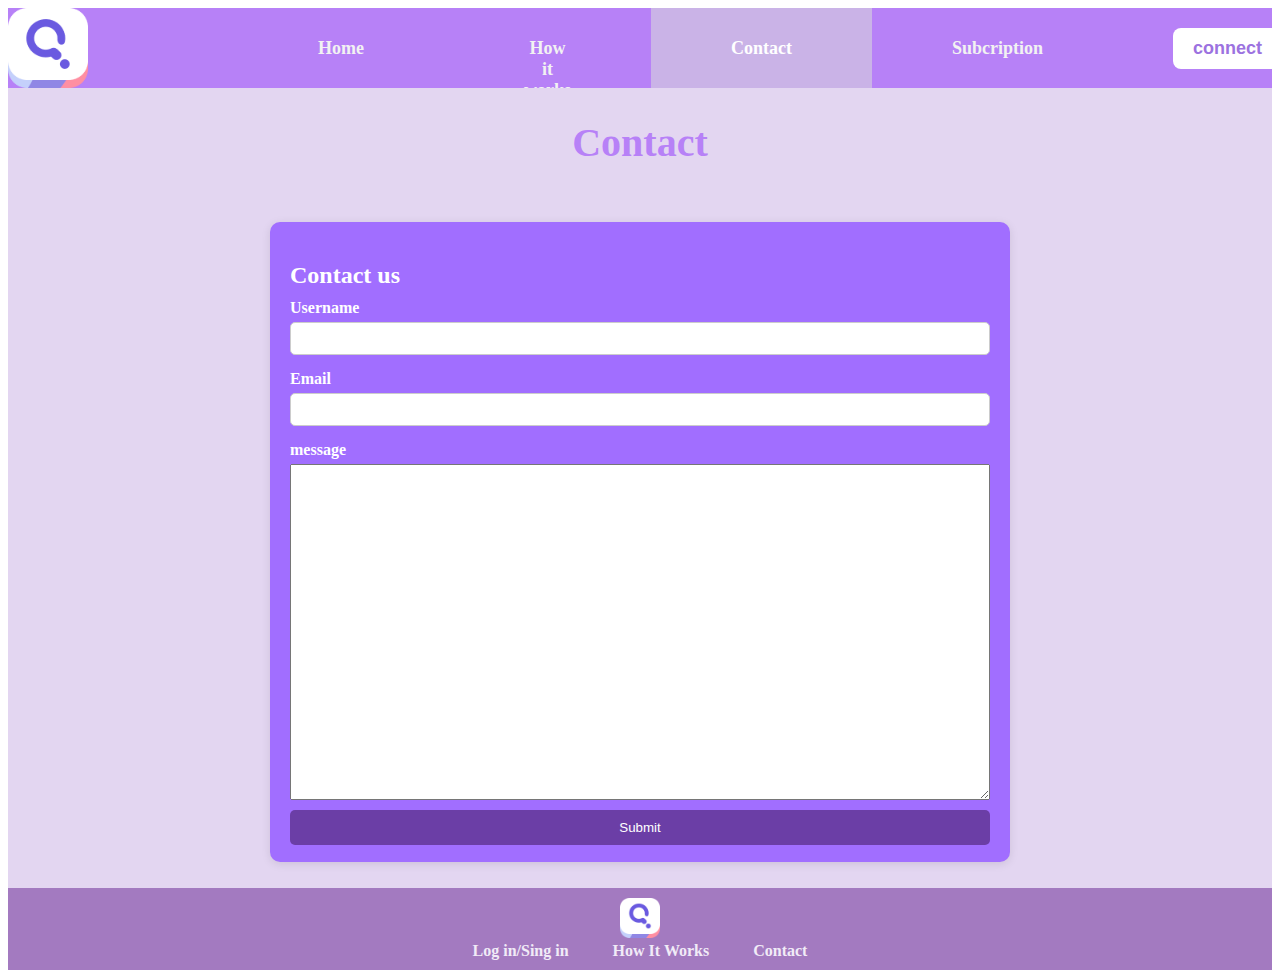
==== contact.html @ e5a0df44 "commit" ====
<!DOCTYPE html>
<html lang="en">
<head>
    <meta charset="UTF-8">
    <meta name="viewport" content="width=device-width, initial-scale=1.0">
    <title>Document</title>
    <link rel="stylesheet" href="contact.css">
</head>
<script>
     // JavaScript code
     const signupForm = document.getElementById("signupForm");
    
    signupForm.addEventListener("submit", function(event) {
      const textInput = document.getElementById("text");
    
      const usernameInput = document.getElementById("username");
      const emailInput = document.getElementById("email");
      
      const textError = document.getElementById("textError");
      const usernameError = document.getElementById("usernameError");
      const emailError = document.getElementById("emailError");
      
      // Reset previous error messages
      usernameError.textContent = "";
      emailError.textContent = "";
      textError.textContent="";
      

      // Perform form validation
      if (usernameInput.value.trim() === "") {
        usernameError.textContent = "Username is required";
        event.preventDefault();
      }
      if (textInput.value.trim() === "") {
        textError.textContent = "   Text is required";
        event.preventDefault();
      }
      
      
      if (emailInput.value.trim() === "") {
        emailError.textContent = "Email is required";
        event.preventDefault();
      }

      
    });
    document.addEventListener("DOMContentLoaded", function() {
            const contactForm = document.getElementById("contact");

            contactForm.addEventListener("submit", function(event) {
                event.preventDefault();
                alert("Form submitted successfully!");
                contactForm.reset();
            });
        });
    
</script>
<body>
    <div class="topnav">
        <div class="pic"><img src="Logo.png" alt="logo" height="80px"></div>
        <a  href="index.html">Home</a>
        <a href="works.html">How it works</a>
        <a class="active" href="contact.html">Contact</a>
        <a href="price.html">Subcription</a>
        <div class="connect"><button class="butt" onclick="document.location='inscription.html'">connect</button></div>
    </div>
    <div class="body">
    <h1>Contact</h1>
     <div class="contact">
        <h2>Contact us </h2>
        <form class="contact-form" id="contact">
        <label for="username">Username</label>
        <input type="text" id="username" name="username" required>
        <div id="usernameError" class="error-message"></div>
        <label for="email">Email</label>
        <input type="email" id="email" name="email" required>
        <div id="emailError" class="error-message"></div>
        <label for="message">message</label>
        <textarea id="text" name="text" rows="22" required></textarea>
        <div id="textError" class="error-message"></div>
        <button type="submit" id="submit-button">Submit</button>

        </form>
     </div>
    </div>
    <footer>
        <div class="footer-content">
            <img src="Logo.png" alt="logo">
            <nav>
                <ul>
                    <li><a href="inscription.html">Log in/Sing in</a></li>
                                <li><a href="works.html">How It Works</a></li>
                                <li><a href="contact.html">Contact</a></li>
                </ul>
            </nav>
        </div>
    </footer>
</body>
</html>
---- contact.css ----
.topnav {
    background-color: #b781f7;
    display: flex;
    overflow: hidden;
    position: sticky;
    justify-content: space-between;
    
    width: 100%;
    height: 20%;
    height: 80px;
    border: 1px;
    border-color: #7300ff;
  }
  
  
  .topnav a {
    color: #f2f2f2;
    text-align: center;
    padding: 30px 80px;
    text-decoration: none;
    font-weight: bold;
    font-size: 18px;
    margin-left: 0px;
    margin-right: 0px;
    
   
  }
  .topnav button{
  margin-left: 50px;
margin-top: 20px;
margin-right: 50px;}
  
  
  /* Change the color of links on hover */
  .topnav a:hover {
    background-color:  #cab3e7;
    ;
    color: purple;
  }
  
  /* Add an active class to highlight the current page */
  .topnav a.active {
    background-color: #cab3e7;
    color: white;
  }
  .pic{
    margin-right: 150px;
    
  }
  .body{
    background-color: #e3d6f1;
    display: flex;
    flex-direction: column;
    justify-content: space-around;
    align-items: center;
    height: 800px;
  }
  .body h1{text-align: center;
    color: #b781f7;
    font-size: 40px;
    padding: 5px;
    margin-top: 0px;
    margin-bottom: -10px;}
  .contact{
    margin-top: 10px;
    background-color: #a16eff;
    border-radius: 10px;
    box-shadow: 0 2px 10px rgba(0, 0, 0, 0.1);
    padding: 20px;
    width: 700px;
    height: 600px;
  }

  .contact h2 {
    margin-bottom: 10px;
    font-size: 24px;
    color: #fff;
  }

  .contact-form {
    display: flex;
    flex-direction: column;
  }

  .contact-form label {
    font-weight: bold;
    margin-bottom: 5px;
    color: #fff;
  }
 


  .contact-form input {
    padding: 8px;
    margin-bottom: 15px;
    border: 1px solid #ccc;
    border-radius: 5px;
  }

  .contact-form input:focus {
    border-color: #fff;
  }

  .contact-form button {
    background-color: #6b3ea6;
    color: #fff;
    border: none;
    border-radius: 5px;
    padding: 10px;
    cursor: pointer;
    margin-top: 10px;
  }

  .contact-form button:hover {
    background-color: #4c2c7b;
  }
  
  footer {
    background-color: #a37ac0;
    padding: 10px 0;
    text-align: center;
    width: 100%;
    
  }
  
  .footer-content img {
    max-width: 100px;
    height: 40px;
    margin-bottom: 0px;
    margin-top: 0px;
  }
  
  .footer-content nav ul {
    list-style: none;
    padding: 0;
    margin: 0;
  }
  
  .footer-content nav li {
    display: inline-block;
    margin: 0 20px;
  }
  
  .footer-content nav a {
    text-decoration: none;
    color: #f1ebf7;
    font-weight: bold;
  }
  .butt {
    background-color: #fff;
    color: #9c72e0;
    border: none;
    border-radius: 8px;
    font-weight: bold;
    padding: 10px 20px;
    font-size: 18px;
    cursor: pointer;
    transition: background-color 0.3s ease-in-out, color 0.3s ease-in-out;
  }
  
  .butt:hover {
    background-color: #9c72e0;
    color: #fff;
  }
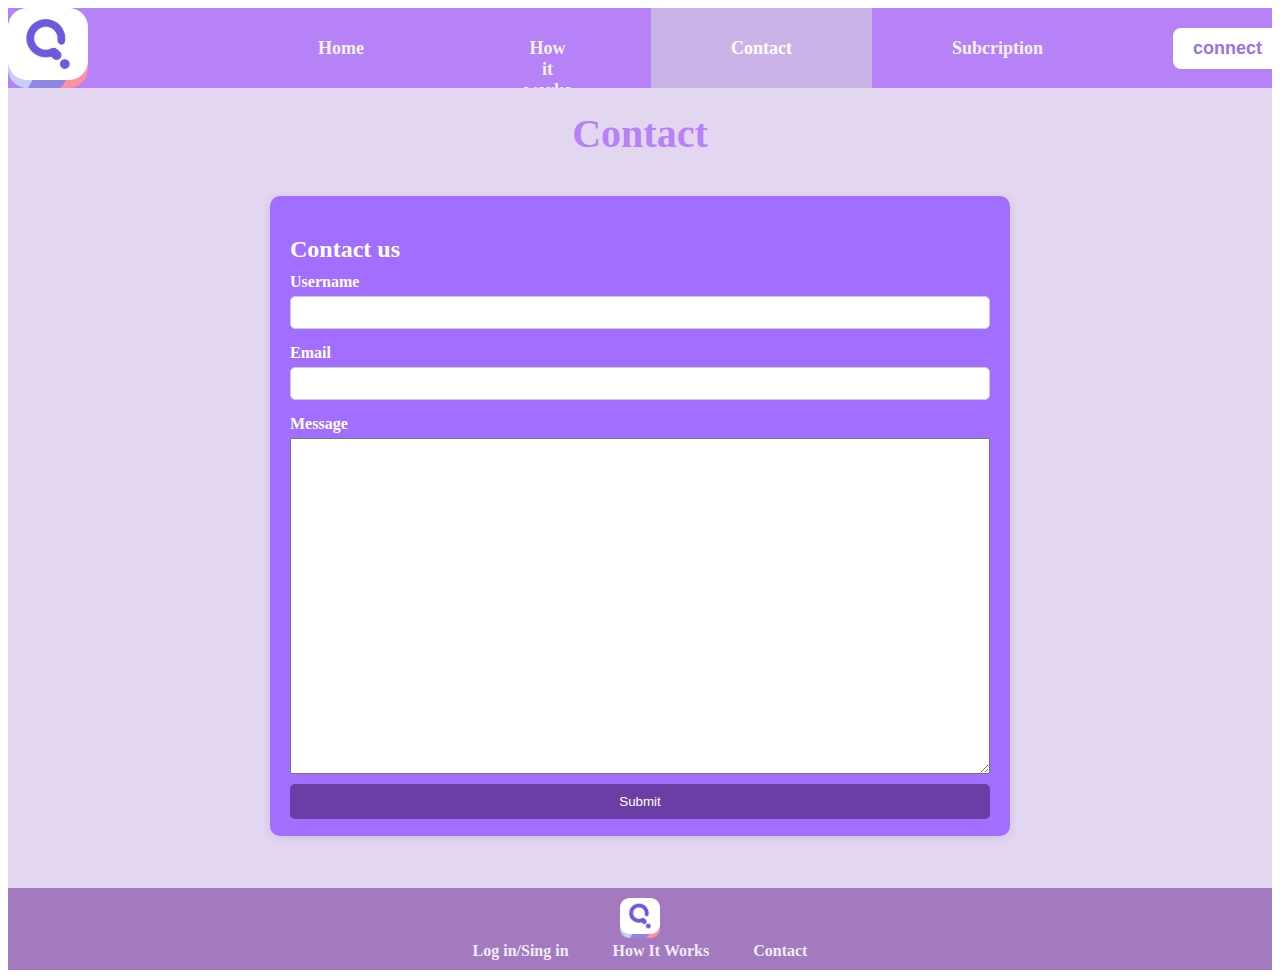
==== commit 67ca637d: "commit" ====
--- a/contact.html
+++ b/contact.html
@@ -6,55 +6,14 @@
     <title>Document</title>
     <link rel="stylesheet" href="contact.css">
 </head>
-<script>
-     // JavaScript code
-     const signupForm = document.getElementById("signupForm");
-    
-    signupForm.addEventListener("submit", function(event) {
-      const textInput = document.getElementById("text");
-    
-      const usernameInput = document.getElementById("username");
-      const emailInput = document.getElementById("email");
-      
-      const textError = document.getElementById("textError");
-      const usernameError = document.getElementById("usernameError");
-      const emailError = document.getElementById("emailError");
-      
-      // Reset previous error messages
-      usernameError.textContent = "";
-      emailError.textContent = "";
-      textError.textContent="";
-      
-
-      // Perform form validation
-      if (usernameInput.value.trim() === "") {
-        usernameError.textContent = "Username is required";
-        event.preventDefault();
-      }
-      if (textInput.value.trim() === "") {
-        textError.textContent = "   Text is required";
-        event.preventDefault();
-      }
-      
-      
-      if (emailInput.value.trim() === "") {
-        emailError.textContent = "Email is required";
-        event.preventDefault();
-      }
-
-      
-    });
-    document.addEventListener("DOMContentLoaded", function() {
-            const contactForm = document.getElementById("contact");
-
-            contactForm.addEventListener("submit", function(event) {
-                event.preventDefault();
-                alert("Form submitted successfully!");
-                contactForm.reset();
-            });
-        });
-    
-</script>
+<style>
+  .error-message {
+      color: red;
+  }
+  .success-message {
+      color: green;
+  }
+</style>
 <body>
     <div class="topnav">
         <div class="pic"><img src="Logo.png" alt="logo" height="80px"></div>
@@ -65,24 +24,49 @@
         <div class="connect"><button class="butt" onclick="document.location='inscription.html'">connect</button></div>
     </div>
     <div class="body">
-    <h1>Contact</h1>
-     <div class="contact">
-        <h2>Contact us </h2>
-        <form class="contact-form" id="contact">
-        <label for="username">Username</label>
-        <input type="text" id="username" name="username" required>
-        <div id="usernameError" class="error-message"></div>
-        <label for="email">Email</label>
-        <input type="email" id="email" name="email" required>
-        <div id="emailError" class="error-message"></div>
-        <label for="message">message</label>
-        <textarea id="text" name="text" rows="22" required></textarea>
-        <div id="textError" class="error-message"></div>
-        <button type="submit" id="submit-button">Submit</button>
-
-        </form>
-     </div>
-    </div>
+      <h1>Contact</h1>
+      <div class="contact">
+          <h2>Contact us</h2>
+          <form class="contact-form" id="contact-form">
+              <label for="username">Username</label>
+              <input type="text" id="username" name="username" required>
+              
+              <label for="email">Email</label>
+              <input type="email" id="email" name="email" required>
+              
+              <label for="message">Message</label>
+              <textarea id="message" name="message" rows="22" required></textarea>
+              
+              <button type="submit" id="submit-button">Submit</button>
+          </form>
+      </div>
+      <div id="successMessage" class="success-message"></div>
+  </div>
+  
+  <script>
+      document.getElementById('contact-form').addEventListener('submit', function (event) {
+          event.preventDefault();
+          const username = document.getElementById('username').value;
+          const email = document.getElementById('email').value;
+          const message = document.getElementById('message').value;
+          const successMessage = document.getElementById('successMessage');
+  
+          // You can add more validation here
+  
+          if (!username || !email || !message) {
+              successMessage.textContent = ''; // Clear any previous success message
+              document.getElementById('successMessage').textContent = 'Please fill in all fields.';
+          } else {
+              // Perform your actual form submission here
+              // For demonstration purposes, display a success message
+              successMessage.textContent = 'Form submitted successfully!';
+              alert('Form submitted successfully!');
+              // You can reset the form here if needed
+              document.getElementById('contact-form').reset();
+          }
+      });
+  </script>
+ 
     <footer>
         <div class="footer-content">
             <img src="Logo.png" alt="logo">
